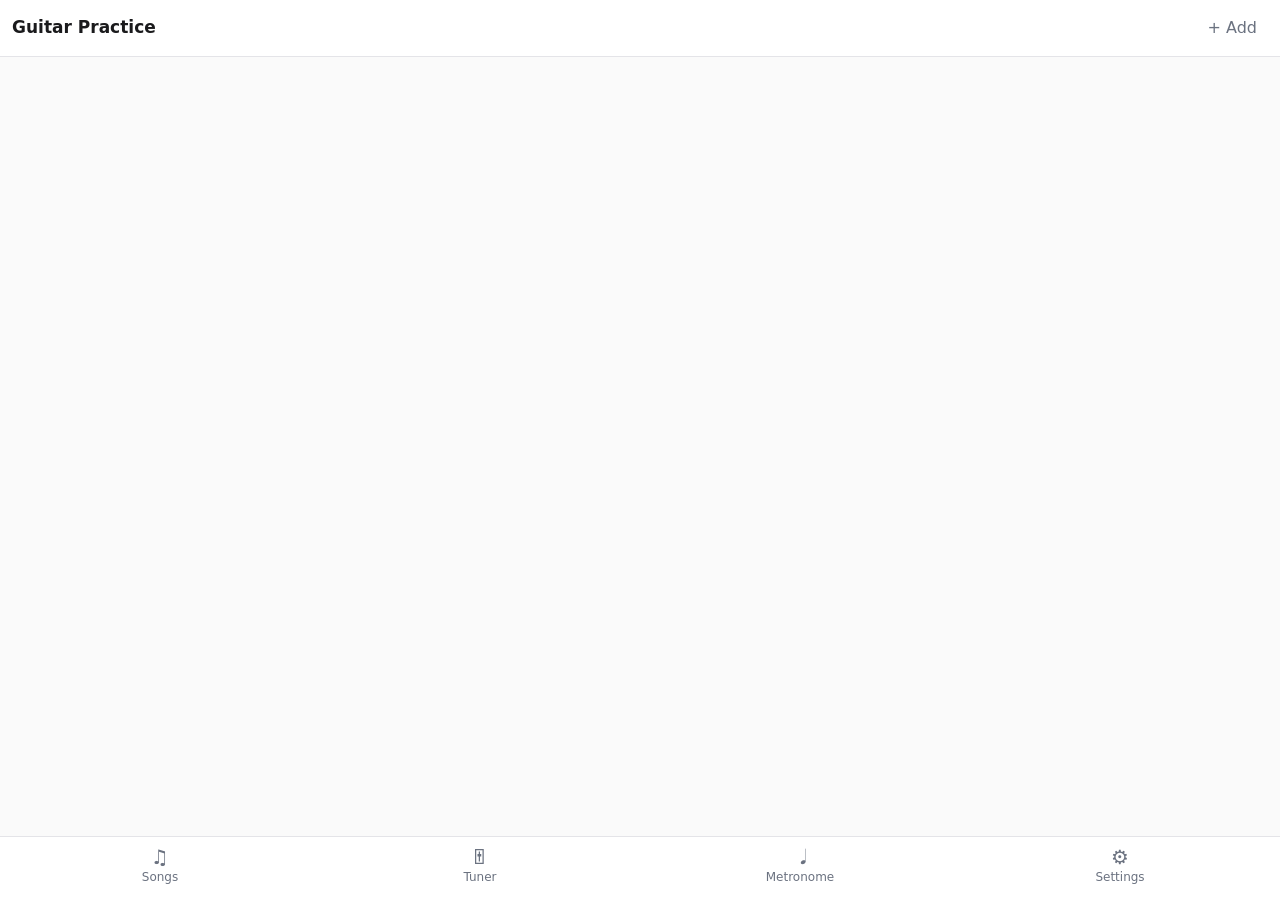
==== index.html @ f3305f82 "chore(pages): add root index.html with redirect to guitar-practice Serves as both a friendlier entry" ====
<!DOCTYPE html>
<html lang="en">
<head>
  <meta charset="UTF-8" />
  <meta name="viewport" content="width=device-width, initial-scale=1" />
  <title>Guitar Practice</title>
  <meta http-equiv="refresh" content="0; url=./apps/guitar-practice/" />
  <link rel="canonical" href="./apps/guitar-practice/" />
  <style>
    body { font-family: -apple-system, system-ui, sans-serif; background: #0e0f12; color: #f0f0f3; padding: 40px; text-align: center; }
    a { color: #ffb74d; font-size: 20px; }
  </style>
</head>
<body>
  <h1>Guitar Practice</h1>
  <p>Loading… If you aren't redirected, tap the link below:</p>
  <p><a href="./apps/guitar-practice/">Open Guitar Practice</a></p>
  <p><a href="./apps/guitar-practice/install/guitar.html">Single-file version</a></p>
</body>
</html>
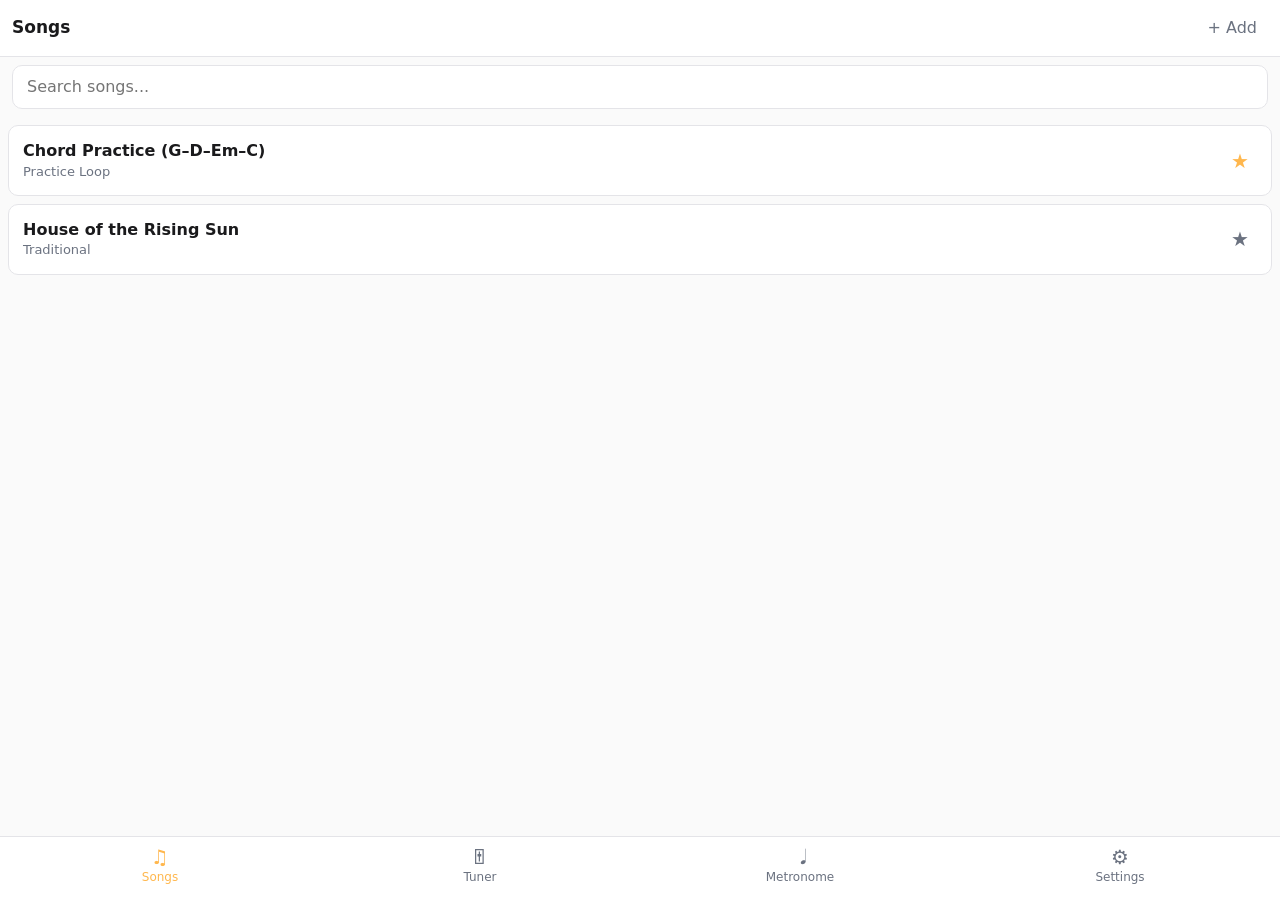
==== commit 6d320bcc: "build: deploy guitar-practice app via gh-pages branch" ====
--- a/index.html
+++ b/index.html
@@ -2,19 +2,44 @@
 <html lang="en">
 <head>
   <meta charset="UTF-8" />
-  <meta name="viewport" content="width=device-width, initial-scale=1" />
+  <meta name="viewport" content="width=device-width, initial-scale=1, viewport-fit=cover, user-scalable=no" />
+  <meta name="theme-color" content="#0e0f12" />
+  <meta name="apple-mobile-web-app-capable" content="yes" />
+  <meta name="apple-mobile-web-app-status-bar-style" content="black-translucent" />
+  <meta name="apple-mobile-web-app-title" content="Guitar" />
+  <meta name="mobile-web-app-capable" content="yes" />
   <title>Guitar Practice</title>
-  <meta http-equiv="refresh" content="0; url=./apps/guitar-practice/" />
-  <link rel="canonical" href="./apps/guitar-practice/" />
-  <style>
-    body { font-family: -apple-system, system-ui, sans-serif; background: #0e0f12; color: #f0f0f3; padding: 40px; text-align: center; }
-    a { color: #ffb74d; font-size: 20px; }
-  </style>
+  <link rel="manifest" href="./manifest.json" />
+  <link rel="apple-touch-icon" href="./assets/icon-192.png" />
+  <link rel="icon" href="./assets/icon-192.png" />
+  <link rel="stylesheet" href="./styles/base.css" />
+  <link rel="stylesheet" href="./styles/components.css" />
 </head>
 <body>
-  <h1>Guitar Practice</h1>
-  <p>Loading… If you aren't redirected, tap the link below:</p>
-  <p><a href="./apps/guitar-practice/">Open Guitar Practice</a></p>
-  <p><a href="./apps/guitar-practice/install/guitar.html">Single-file version</a></p>
+  <div id="app">
+    <header class="topbar">
+      <button class="back-btn ghost hidden" aria-label="Back">‹ Back</button>
+      <h1>Guitar Practice</h1>
+      <button class="add-btn ghost" aria-label="Add song">+ Add</button>
+    </header>
+
+    <main style="flex:1;position:relative;overflow:hidden;">
+      <section id="screen-songs" class="screen active"></section>
+      <section id="screen-player" class="screen" style="display:none"></section>
+      <section id="screen-edit" class="screen"></section>
+      <section id="screen-tuner" class="screen"></section>
+      <section id="screen-metronome" class="screen"></section>
+      <section id="screen-settings" class="screen"></section>
+    </main>
+
+    <nav class="tabbar">
+      <button data-tab="songs"><span class="icon">♫</span>Songs</button>
+      <button data-tab="tuner"><span class="icon">🎚</span>Tuner</button>
+      <button data-tab="metronome"><span class="icon">𝅘𝅥</span>Metronome</button>
+      <button data-tab="settings"><span class="icon">⚙</span>Settings</button>
+    </nav>
+  </div>
+
+  <script type="module" src="./src/app.js"></script>
 </body>
 </html>
--- a/styles/base.css
+++ b/styles/base.css
@@ -0,0 +1,96 @@
+/* Reset + theme tokens + iOS safe-area handling. */
+
+* { box-sizing: border-box; -webkit-tap-highlight-color: transparent; }
+html, body { margin: 0; padding: 0; height: 100%; overflow: hidden; }
+body {
+  font-family: -apple-system, BlinkMacSystemFont, 'SF Pro Text', system-ui, sans-serif;
+  background: var(--bg);
+  color: var(--fg);
+  font-size: 16px;
+  line-height: 1.4;
+  -webkit-font-smoothing: antialiased;
+  overscroll-behavior: none;
+  touch-action: manipulation;
+  padding: env(safe-area-inset-top) env(safe-area-inset-right) env(safe-area-inset-bottom) env(safe-area-inset-left);
+}
+
+:root {
+  --bg: #0e0f12;
+  --bg-elev: #1a1c22;
+  --bg-elev-2: #25282f;
+  --fg: #f0f0f3;
+  --fg-dim: #9aa0aa;
+  --accent: #ffb74d;
+  --accent-2: #4dd0e1;
+  --danger: #ef5350;
+  --ok: #66bb6a;
+  --border: #2a2d35;
+  --shadow: 0 4px 12px rgba(0,0,0,0.4);
+  --radius: 10px;
+  --tap: 44px;
+}
+
+@media (prefers-color-scheme: light) {
+  :root {
+    --bg: #fafafa;
+    --bg-elev: #ffffff;
+    --bg-elev-2: #f0f0f3;
+    --fg: #1a1a1c;
+    --fg-dim: #6b7280;
+    --border: #e4e4e8;
+    --shadow: 0 2px 8px rgba(0,0,0,0.1);
+  }
+}
+
+button, input, select, textarea {
+  font: inherit;
+  color: inherit;
+  background: var(--bg-elev);
+  border: 1px solid var(--border);
+  border-radius: var(--radius);
+  padding: 10px 14px;
+  min-height: var(--tap);
+}
+
+button { cursor: pointer; user-select: none; }
+button:active { transform: scale(0.97); }
+button.primary { background: var(--accent); color: #000; border-color: var(--accent); font-weight: 600; }
+button.ghost { background: transparent; border-color: transparent; color: var(--fg-dim); }
+button.danger { background: var(--danger); color: #fff; border-color: var(--danger); }
+
+input, textarea {
+  width: 100%;
+  -webkit-appearance: none;
+}
+
+textarea { font-family: ui-monospace, 'SF Mono', Menlo, monospace; resize: vertical; min-height: 200px; }
+
+input[type="range"] {
+  -webkit-appearance: none;
+  background: transparent;
+  padding: 0;
+  border: none;
+  min-height: auto;
+  height: 32px;
+  width: 100%;
+}
+input[type="range"]::-webkit-slider-runnable-track {
+  background: var(--bg-elev-2);
+  height: 6px;
+  border-radius: 3px;
+}
+input[type="range"]::-webkit-slider-thumb {
+  -webkit-appearance: none;
+  width: 24px; height: 24px;
+  border-radius: 50%;
+  background: var(--accent);
+  margin-top: -9px;
+  border: none;
+}
+
+h1, h2, h3 { margin: 0 0 8px 0; }
+h1 { font-size: 22px; }
+h2 { font-size: 18px; }
+a { color: var(--accent-2); }
+
+.hidden { display: none !important; }
--- a/styles/components.css
+++ b/styles/components.css
@@ -0,0 +1,231 @@
+/* Screen layouts + chord cards + controls. */
+
+#app {
+  position: fixed;
+  inset: 0;
+  display: flex;
+  flex-direction: column;
+}
+
+.topbar {
+  display: flex;
+  align-items: center;
+  gap: 8px;
+  padding: 8px 12px;
+  border-bottom: 1px solid var(--border);
+  background: var(--bg-elev);
+  min-height: 56px;
+}
+.topbar h1 { flex: 1; font-size: 17px; margin: 0; }
+.topbar button { min-height: 40px; padding: 6px 10px; }
+
+.tabbar {
+  display: flex;
+  border-top: 1px solid var(--border);
+  background: var(--bg-elev);
+}
+.tabbar button {
+  flex: 1;
+  background: transparent;
+  border: none;
+  border-radius: 0;
+  padding: 10px 4px 14px;
+  color: var(--fg-dim);
+  font-size: 12px;
+  display: flex;
+  flex-direction: column;
+  align-items: center;
+  gap: 2px;
+  min-height: 56px;
+}
+.tabbar button.active { color: var(--accent); }
+.tabbar .icon { font-size: 20px; line-height: 1; }
+
+.screen {
+  flex: 1;
+  overflow-y: auto;
+  -webkit-overflow-scrolling: touch;
+  display: none;
+}
+.screen.active { display: block; }
+
+/* Song list */
+.song-list { padding: 8px; }
+.song-card {
+  display: flex;
+  align-items: center;
+  gap: 10px;
+  padding: 14px;
+  background: var(--bg-elev);
+  border-radius: var(--radius);
+  margin-bottom: 8px;
+  border: 1px solid var(--border);
+}
+.song-card .meta { flex: 1; min-width: 0; }
+.song-card .title { font-weight: 600; font-size: 16px; }
+.song-card .artist { font-size: 13px; color: var(--fg-dim); }
+.song-card .fav { font-size: 20px; color: var(--fg-dim); padding: 4px 8px; background: transparent; border: none; min-height: auto; }
+.song-card .fav.on { color: var(--accent); }
+
+.search-bar { padding: 8px 12px; }
+.empty-state { text-align: center; padding: 40px 20px; color: var(--fg-dim); }
+
+/* Player */
+.player-controls {
+  padding: 8px 12px;
+  background: var(--bg-elev);
+  border-bottom: 1px solid var(--border);
+  display: flex;
+  flex-direction: column;
+  gap: 8px;
+}
+.player-controls .row {
+  display: flex;
+  align-items: center;
+  gap: 8px;
+  flex-wrap: wrap;
+}
+.player-controls .row > * { flex-shrink: 0; }
+.player-controls .row .grow { flex: 1; min-width: 100px; }
+.player-controls label { font-size: 12px; color: var(--fg-dim); }
+.player-controls .value { font-variant-numeric: tabular-nums; min-width: 36px; text-align: right; }
+
+.chord-row {
+  display: flex;
+  gap: 8px;
+  overflow-x: auto;
+  padding: 8px 12px;
+  background: var(--bg-elev);
+  border-bottom: 1px solid var(--border);
+  scroll-snap-type: x mandatory;
+}
+.chord-card {
+  flex-shrink: 0;
+  background: var(--bg-elev-2);
+  padding: 4px;
+  border-radius: 6px;
+  scroll-snap-align: start;
+  width: 84px;
+  min-width: 84px;
+}
+.chord-card.highlight { box-shadow: 0 0 0 2px var(--accent); }
+.chord-diagram { width: 100%; height: 100px; }
+.chord-diagram .chord-name { fill: var(--fg); font-size: 11px; font-weight: 600; }
+.chord-diagram .chord-fret { stroke: var(--fg-dim); stroke-width: 0.5; }
+.chord-diagram .chord-string { stroke: var(--fg-dim); stroke-width: 0.5; }
+.chord-diagram .chord-nut { stroke: var(--fg); stroke-width: 2; }
+.chord-diagram .chord-dot { fill: var(--accent); }
+.chord-diagram .chord-mark { fill: var(--fg-dim); font-size: 10px; }
+.chord-diagram .chord-open { fill: none; stroke: var(--fg); stroke-width: 0.8; }
+.chord-diagram .chord-fret-label { fill: var(--fg-dim); font-size: 8px; }
+.chord-diagram .chord-unknown { fill: var(--fg-dim); font-size: 24px; }
+
+.lyrics {
+  padding: 16px 16px 60vh 16px;
+  font-size: 17px;
+  font-family: ui-monospace, 'SF Mono', Menlo, monospace;
+  line-height: 1.9;
+  user-select: none;
+  -webkit-user-select: none;
+}
+.lyrics .lyric-line { position: relative; padding: 12px 0 4px 0; min-height: 32px; }
+.lyrics .lyric-line .chords-track { position: absolute; top: 0; left: 0; right: 0; height: 18px; font-weight: 700; color: var(--accent); pointer-events: none; }
+.lyrics .lyric-line .chord-marker { position: absolute; font-size: 14px; }
+.lyrics .lyric-line .text-track { white-space: pre-wrap; word-break: break-word; }
+.lyrics .blank { height: 12px; }
+.lyrics .comment { color: var(--fg-dim); font-style: italic; padding: 4px 0; font-size: 14px; }
+.lyrics .section-label {
+  color: var(--accent-2);
+  font-weight: 600;
+  text-transform: uppercase;
+  font-size: 12px;
+  letter-spacing: 1px;
+  padding: 16px 0 4px 0;
+}
+.lyrics .lyric-line.loop-marker { background: rgba(255, 183, 77, 0.08); }
+.lyrics .lyric-line.loop-a::before {
+  content: 'A'; position: absolute; left: -16px; color: var(--accent); font-weight: 700;
+}
+.lyrics .lyric-line.loop-b::before {
+  content: 'B'; position: absolute; left: -16px; color: var(--accent); font-weight: 700;
+}
+
+/* Tuner */
+.tuner {
+  padding: 20px;
+  text-align: center;
+}
+.tuner .note {
+  font-size: 96px;
+  font-weight: 300;
+  margin: 20px 0;
+  font-variant-numeric: tabular-nums;
+}
+.tuner .octave { font-size: 24px; color: var(--fg-dim); vertical-align: super; }
+.tuner .cents-bar {
+  position: relative;
+  height: 40px;
+  background: var(--bg-elev);
+  border-radius: 20px;
+  margin: 20px 0;
+  overflow: hidden;
+}
+.tuner .cents-bar .center-line {
+  position: absolute;
+  left: 50%; top: 0; bottom: 0;
+  width: 2px; background: var(--fg-dim);
+}
+.tuner .cents-bar .indicator {
+  position: absolute;
+  top: 4px; bottom: 4px;
+  width: 6px;
+  background: var(--accent);
+  border-radius: 3px;
+  transition: left 0.1s ease-out, background 0.1s;
+}
+.tuner .cents-bar .indicator.in-tune { background: var(--ok); }
+.tuner .cents-label { color: var(--fg-dim); font-size: 14px; font-variant-numeric: tabular-nums; }
+
+.string-buttons {
+  display: grid;
+  grid-template-columns: repeat(3, 1fr);
+  gap: 8px;
+  padding: 20px;
+}
+.string-buttons button { padding: 16px; font-size: 18px; }
+
+/* Metronome */
+.metronome { padding: 20px; text-align: center; }
+.metronome .bpm-display { font-size: 84px; font-weight: 300; font-variant-numeric: tabular-nums; }
+.metronome .beats {
+  display: flex;
+  gap: 12px;
+  justify-content: center;
+  margin: 24px 0;
+}
+.metronome .beat {
+  width: 32px; height: 32px;
+  border-radius: 50%;
+  background: var(--bg-elev);
+  border: 2px solid var(--border);
+  transition: background 0.1s, transform 0.1s;
+}
+.metronome .beat.active { background: var(--accent); transform: scale(1.2); }
+.metronome .beat.downbeat { border-color: var(--accent); }
+.metronome .controls { display: flex; flex-direction: column; gap: 12px; max-width: 360px; margin: 0 auto; }
+.metronome .row { display: flex; gap: 8px; align-items: center; }
+.metronome .row label { min-width: 80px; text-align: left; color: var(--fg-dim); font-size: 13px; }
+
+/* Edit */
+.edit-form { padding: 12px; display: flex; flex-direction: column; gap: 10px; }
+.edit-form label { font-size: 13px; color: var(--fg-dim); }
+.edit-form .help { font-size: 12px; color: var(--fg-dim); padding: 8px; background: var(--bg-elev); border-radius: var(--radius); }
+.edit-form .help code { background: var(--bg-elev-2); padding: 1px 4px; border-radius: 3px; }
+.edit-form .actions { display: flex; gap: 8px; padding-top: 8px; }
+.edit-form .actions button { flex: 1; }
+
+/* Settings */
+.settings { padding: 12px; display: flex; flex-direction: column; gap: 16px; }
+.settings .group { background: var(--bg-elev); border-radius: var(--radius); padding: 12px; border: 1px solid var(--border); }
+.settings .group h3 { font-size: 14px; color: var(--fg-dim); text-transform: uppercase; letter-spacing: 1px; }
+.settings .row { display: flex; justify-content: space-between; align-items: center; padding: 8px 0; }
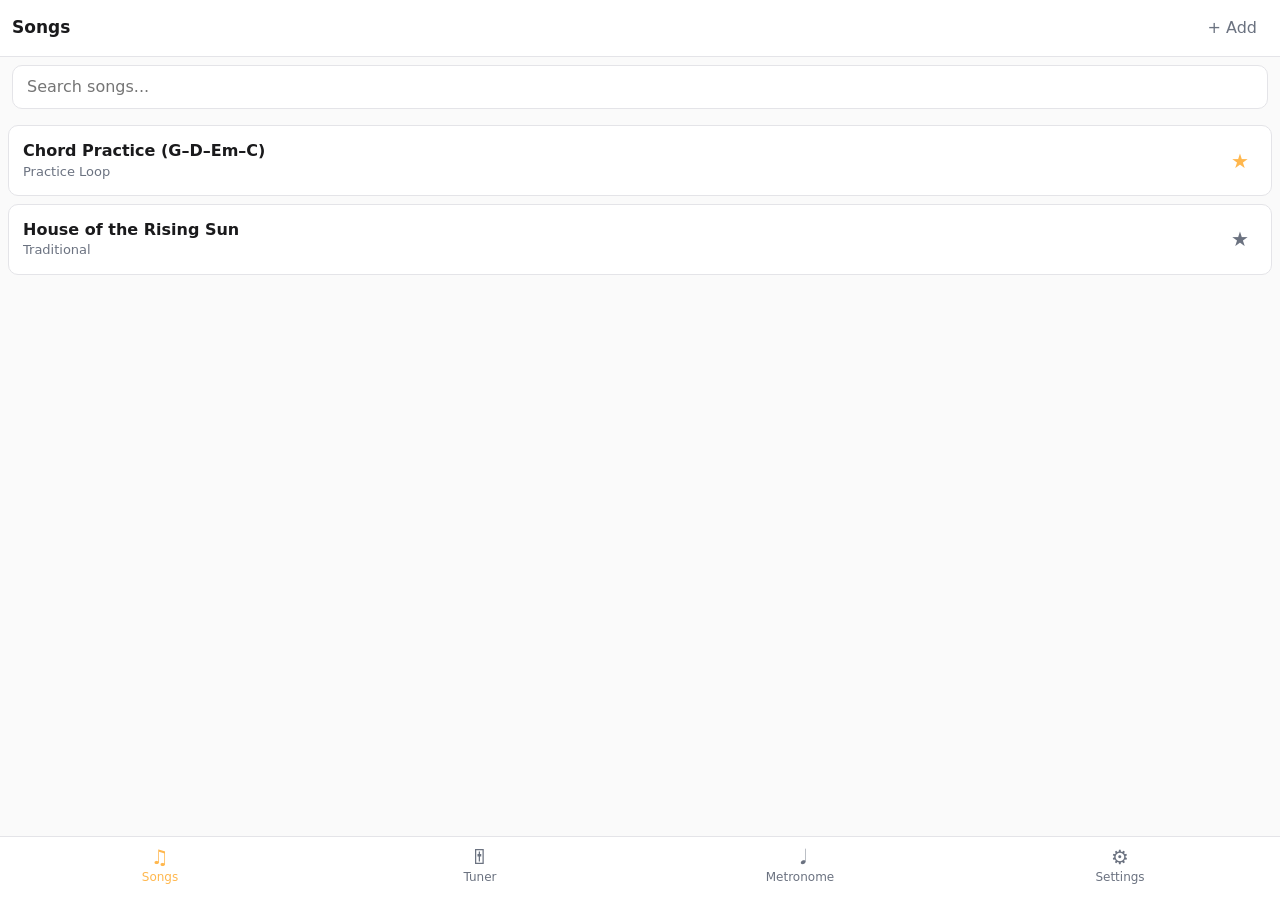
==== commit 5cf7c69e: "fix: scroll engine sub-pixel accumulator + body-scroll layout cleanup" ====
--- a/index.html
+++ b/index.html
@@ -23,7 +23,7 @@
       <button class="add-btn ghost" aria-label="Add song">+ Add</button>
     </header>
 
-    <main style="flex:1;position:relative;overflow:hidden;">
+    <main>
       <section id="screen-songs" class="screen active"></section>
       <section id="screen-player" class="screen" style="display:none"></section>
       <section id="screen-edit" class="screen"></section>
--- a/styles/base.css
+++ b/styles/base.css
@@ -1,7 +1,8 @@
 /* Reset + theme tokens + iOS safe-area handling. */
 
 * { box-sizing: border-box; -webkit-tap-highlight-color: transparent; }
-html, body { margin: 0; padding: 0; height: 100%; overflow: hidden; }
+html, body { margin: 0; padding: 0; }
+html { height: 100%; }
 body {
   font-family: -apple-system, BlinkMacSystemFont, 'SF Pro Text', system-ui, sans-serif;
   background: var(--bg);
@@ -9,9 +10,8 @@
   font-size: 16px;
   line-height: 1.4;
   -webkit-font-smoothing: antialiased;
-  overscroll-behavior: none;
-  touch-action: manipulation;
-  padding: env(safe-area-inset-top) env(safe-area-inset-right) env(safe-area-inset-bottom) env(safe-area-inset-left);
+  overscroll-behavior-y: none;
+  min-height: 100%;
 }
 
 :root {
--- a/styles/components.css
+++ b/styles/components.css
@@ -1,10 +1,10 @@
 /* Screen layouts + chord cards + controls. */
 
+/* Body-scroll layout: page scrolls natively, topbar is sticky, tabbar is fixed-bottom. */
 #app {
-  position: fixed;
-  inset: 0;
-  display: flex;
-  flex-direction: column;
+  display: block;
+  min-height: 100vh;
+  padding-bottom: calc(72px + env(safe-area-inset-bottom));
 }
 
 .topbar {
@@ -12,9 +12,15 @@
   align-items: center;
   gap: 8px;
   padding: 8px 12px;
+  padding-top: calc(8px + env(safe-area-inset-top));
+  padding-left: calc(12px + env(safe-area-inset-left));
+  padding-right: calc(12px + env(safe-area-inset-right));
   border-bottom: 1px solid var(--border);
   background: var(--bg-elev);
   min-height: 56px;
+  position: sticky;
+  top: 0;
+  z-index: 30;
 }
 .topbar h1 { flex: 1; font-size: 17px; margin: 0; }
 .topbar button { min-height: 40px; padding: 6px 10px; }
@@ -23,6 +29,12 @@
   display: flex;
   border-top: 1px solid var(--border);
   background: var(--bg-elev);
+  padding-bottom: env(safe-area-inset-bottom);
+  padding-left: env(safe-area-inset-left);
+  padding-right: env(safe-area-inset-right);
+  position: fixed;
+  left: 0; right: 0; bottom: 0;
+  z-index: 30;
 }
 .tabbar button {
   flex: 1;
@@ -41,13 +53,9 @@
 .tabbar button.active { color: var(--accent); }
 .tabbar .icon { font-size: 20px; line-height: 1; }
 
-.screen {
-  flex: 1;
-  overflow-y: auto;
-  -webkit-overflow-scrolling: touch;
-  display: none;
-}
+.screen { display: none; }
 .screen.active { display: block; }
+main { display: block; }
 
 /* Song list */
 .song-list { padding: 8px; }
@@ -78,6 +86,7 @@
   display: flex;
   flex-direction: column;
   gap: 8px;
+  flex-shrink: 0;
 }
 .player-controls .row {
   display: flex;
@@ -98,6 +107,7 @@
   background: var(--bg-elev);
   border-bottom: 1px solid var(--border);
   scroll-snap-type: x mandatory;
+  flex-shrink: 0;
 }
 .chord-card {
   flex-shrink: 0;
@@ -127,6 +137,9 @@
   line-height: 1.9;
   user-select: none;
   -webkit-user-select: none;
+}
+.lyrics-container {
+  /* No overflow; body scrolls. */
 }
 .lyrics .lyric-line { position: relative; padding: 12px 0 4px 0; min-height: 32px; }
 .lyrics .lyric-line .chords-track { position: absolute; top: 0; left: 0; right: 0; height: 18px; font-weight: 700; color: var(--accent); pointer-events: none; }
